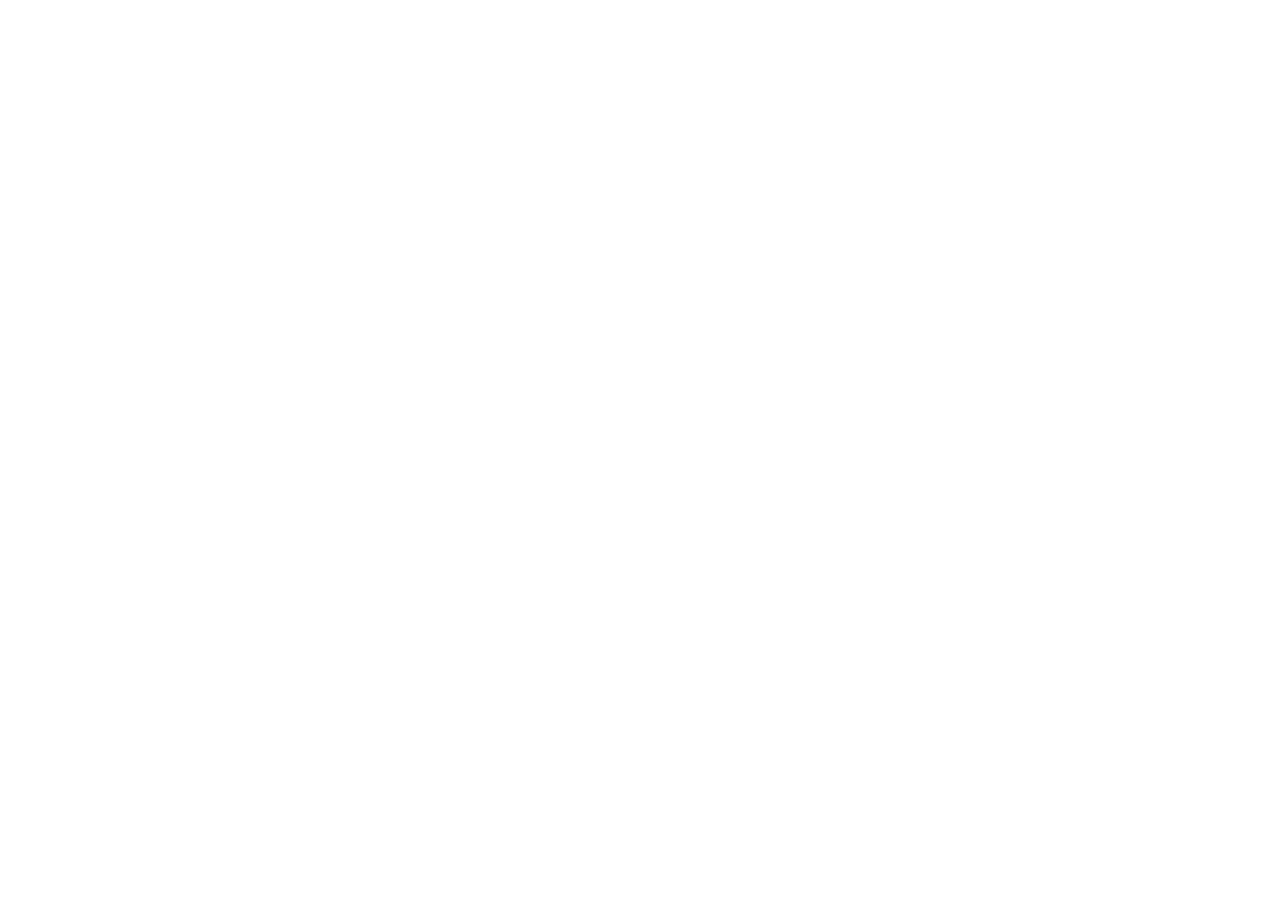
==== src/flexPanel/index.html @ 346169d8 "a" ====
<!DOCTYPE html>
<html lang="en">
<head>
    <meta charset="UTF-8">
    <meta http-equiv="X-UA-Compatible" content="IE=edge">
    <meta name="viewport" content="width=device-width, initial-scale=1.0">
    <link rel="stylesheet" href="style.css">
    <title>Flex Panel</title>
</head>
<body>
    <div class="boxcont">
        <div class="one"></div>
    </div>
    <script src="script.js"></script>
</body>
</html>
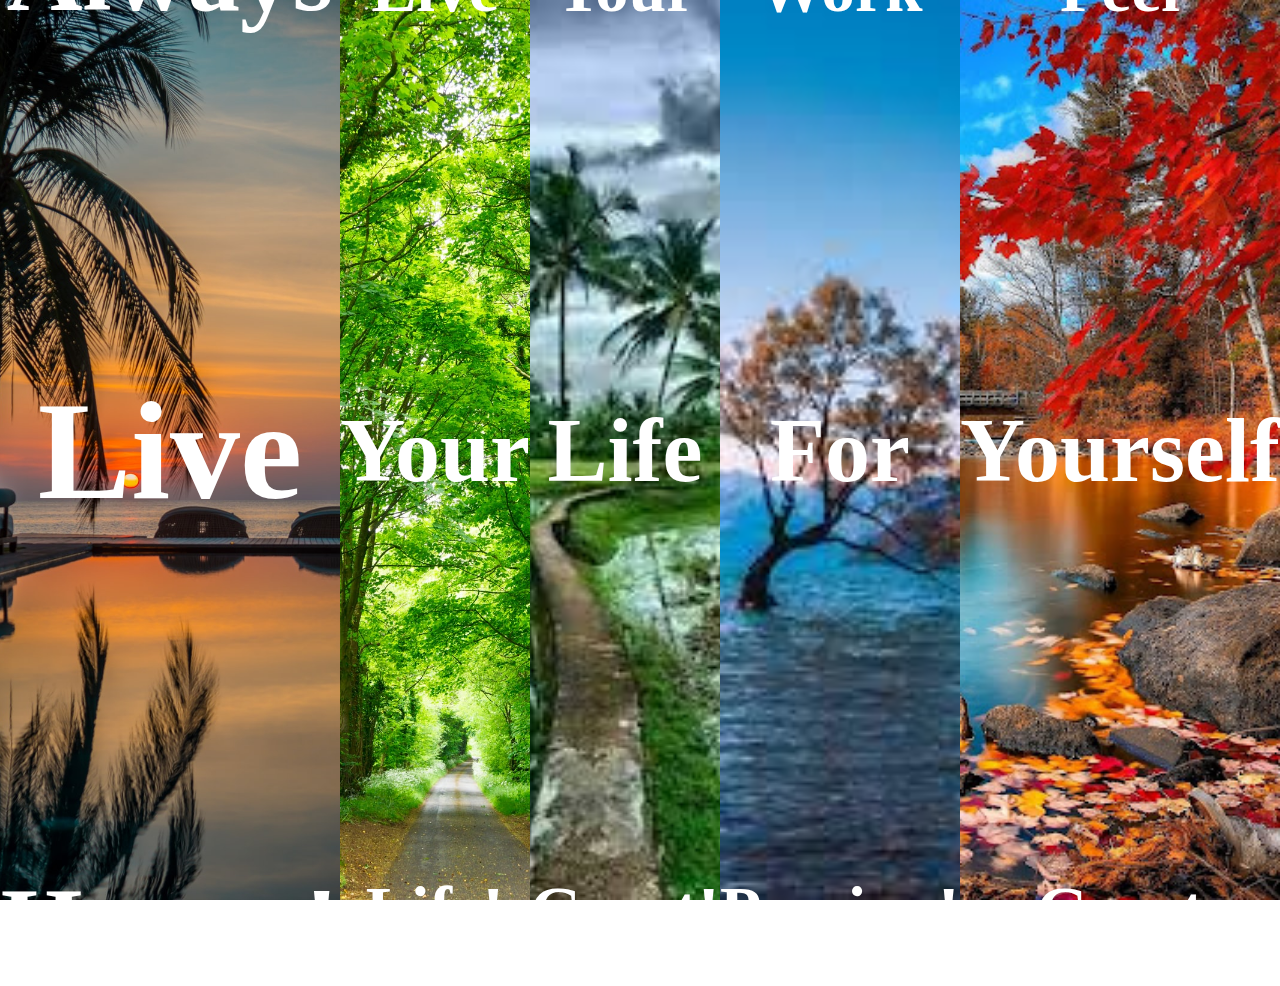
==== commit cbb955b2: "a" ====
--- a/src/flexPanel/index.html
+++ b/src/flexPanel/index.html
@@ -9,7 +9,31 @@
 </head>
 <body>
     <div class="boxcont">
-        <div class="one"></div>
+        <div class="imgcont one">
+            <h2>Always</h2>
+            <h1>Live</h1>
+            <h2>Happy!</h2>
+        </div>
+        <div class="imgcont two">
+            <h2>Live</h2>
+            <h1>Your</h1>
+            <h2>Life!</h2>
+        </div>
+        <div class="imgcont three">
+            <h2>Your</h2>
+            <h1>Life</h1>
+            <h2>Great!</h2>
+        </div>
+        <div class="imgcont four">
+            <h2>Work</h2>
+            <h1>For</h1>
+            <h2>Passion!</h2>
+        </div>
+        <div class="imgcont five">
+            <h2>Feel</h2>
+            <h1>Yourself</h1>
+            <h2>Great</h2>
+        </div>
     </div>
     <script src="script.js"></script>
 </body>
--- a/src/flexPanel/style.css
+++ b/src/flexPanel/style.css
@@ -0,0 +1,77 @@
+*{
+    margin: 0;
+    padding: 0;
+    box-sizing: border-box;
+}
+
+.boxcont{
+    width: 100%;
+    height: 100vh;
+    display: flex;
+    flex: 5;
+    flex-direction: row;
+    align-items: center;
+    justify-content: space-evenly;
+}
+
+.imgcont{
+    display: flex;
+    flex-direction: column;
+    align-items: center;
+    justify-content: space-evenly;
+    height: 100%;
+    flex: 1;
+    font-size: 45px;
+    background-repeat: no-repeat;
+    background-size: cover;
+    transition: .8s cubic-bezier(.60, -0.3, 0.65, -0.7);
+    background-position: center;
+}
+
+h1, h2{
+    color: white;
+    font-weight: bolder;
+}
+
+.imgcont h2:nth-child(1){
+    transition: .5s;
+    transform: translateY(-210px);
+}
+
+.imgcont h2:nth-child(3){
+    transition: .5s;
+    transform: translateY(210px);
+}
+
+.active h2:nth-child(1){
+    color: violet;
+    transition: .5s;
+    transform: unset;
+}
+
+.active h2:nth-child(3){
+    color: violet;
+    transition: .5s;
+    transform: unset;
+}
+
+.one{
+    transform: translateY(0px);
+    background-image: url('assets/1.jpeg');
+}
+
+.two{
+    background-image: url('assets/2.jpeg');
+}
+
+.three{
+    background-image: url('assets/3.jpeg');
+}
+
+.four{
+    background-image: url('assets/4.jpeg');
+}
+
+.five{
+    background-image: url('assets/5.jpg');
+}
